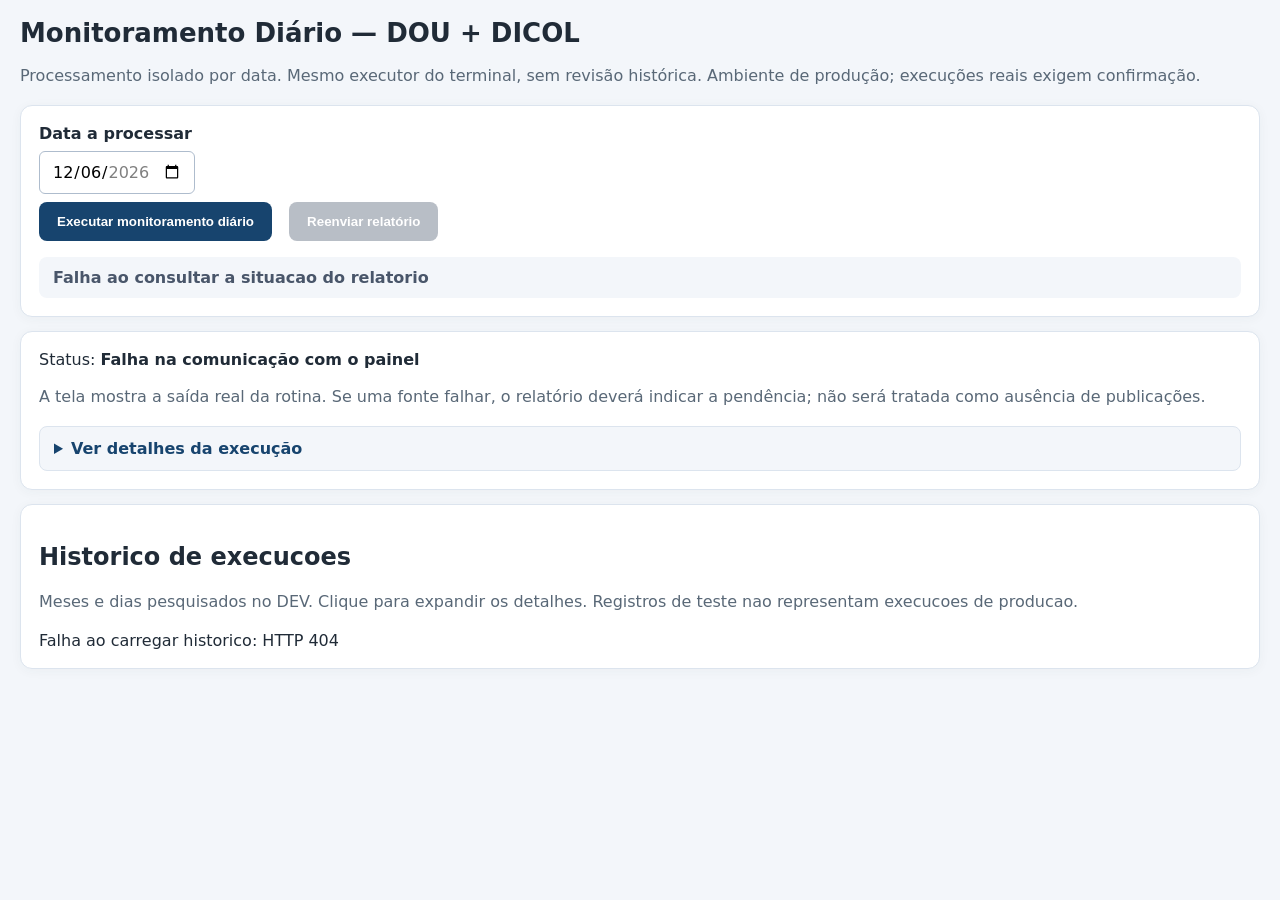
==== backend/runners/painel_dia_prod.html @ 5c3e3b4b "Atualiza monitoramento DOU DICOL e prepara painel diario PROD" ====
<!doctype html><html lang="pt-BR"><head><meta charset="utf-8"><meta name="viewport" content="width=device-width,initial-scale=1"><title>DOU + DICOL — Monitoramento diário PROD</title>
<style>
:root{font-family:system-ui,-apple-system,Arial,sans-serif;color:#202b37;background:#f3f6fa}*{box-sizing:border-box}
main{max-width:1400px;margin:18px auto;padding:0 12px}h1{font-size:26px;margin-bottom:6px}p{line-height:1.55}.muted{color:#596877}.panel{border:1px solid #dce4ee;background:white;border-radius:12px;padding:18px;margin:14px 0;box-shadow:0 2px 12px #263a4a0b}label{font-weight:600;display:block;margin-bottom:8px}input{padding:10px 12px;border:1px solid #aebccd;border-radius:6px;font:inherit}button{cursor:pointer;border:0;border-radius:8px;padding:12px 18px;font-weight:650;background:#17446e;color:#fff;margin:8px 12px 4px 0}button.secondary{background:#48566b}button:disabled{opacity:.5;cursor:default}pre{font:12px/1.55 ui-monospace,Consolas,monospace;color:#d7f3e7;background:#162532;padding:20px;border-radius:8px;overflow:auto;max-height:62vh;white-space:pre-wrap;overflow-wrap:anywhere}.warning{border-left:4px solid #bf7b10;padding:9px 13px;background:#fff9e8}.status{font-weight:700}
</style>
<style>
.hist-ok{color:#17623c;font-weight:650}
.hist-alerta{color:#996000;font-weight:650}
.hist-erro{color:#a52727;font-weight:650}
.historico-dia summary{line-height:1.6}
</style>

<style>
.hist-erro-detalhe{
  color:#596877;
  font-weight:400;
}
</style>

<style>
@keyframes girarExecucao { to { transform:rotate(360deg); } }
#indicadorProcessamento {
  display:none;
  margin:14px 0;
  padding:12px 15px;
  border-radius:8px;
  background:#fff5d9;
  border:1px solid #e5bb58;
  color:#805200;
  font-weight:700;
}
#indicadorProcessamento.ativo {
  display:flex;
  align-items:center;
  gap:12px;
}
#indicadorProcessamento.ativo::before {
  content:"";
  width:18px;
  height:18px;
  border:3px solid #e4c987;
  border-top-color:#805200;
  border-radius:50%;
  animation:girarExecucao .8s linear infinite;
}
#dia:disabled, #btnRun:disabled { cursor:not-allowed; opacity:.55; }
</style>

<style>
#detalhesExecucao {
  margin-top:16px;
}
#detalhesExecucao summary {
  cursor:pointer;
  font-weight:650;
  color:#17446e;
  padding:12px 14px;
  border:1px solid #dce4ee;
  border-radius:8px;
  background:#f3f6fa;
}
#detalhesExecucao[open] summary {
  border-radius:8px 8px 0 0;
}
#detalhesExecucao pre {
  margin-top:8px;
}
</style>
</head><body><main>
<h1>Monitoramento Di&aacute;rio &mdash; DOU + DICOL</h1><p class="muted">Processamento isolado por data. Mesmo executor do terminal, sem revisão histórica. Ambiente de produção; execuções reais exigem confirmação.</p>
<div class="panel"><label for="dia">Data a processar</label><input type="date" id="dia"  min="2026-01-01" max="2026-12-31"><div><button id="btnRun">Executar monitoramento di&aacute;rio</button>
<button id="btnReenviar" class="secondary" disabled>
  Reenviar relat&oacute;rio
</button></div>
<div id="situacaoRelatorio"
     role="status"
     aria-live="polite"
     style="margin-top:12px;font-weight:600">
  Consultando situa&ccedil;&atilde;o do relat&oacute;rio...
</div></div>
<div id="indicadorProcessamento" role="status" aria-live="polite">PROCESSAMENTO EM ANDAMENTO &mdash; aguarde a conclus&atilde;o.</div><div class="panel"><div>Status: <span id="status" class="status">Sem execução</span></div><p class="muted">A tela mostra a saída real da rotina. Se uma fonte falhar, o relatório deverá indicar a pendência; não será tratada como ausência de publicações.</p><details id="detalhesExecucao"><summary>Ver detalhes da execu&ccedil;&atilde;o</summary><pre id="saida">Nenhum processo iniciado.</pre></details></div>

<style>
.historico-mes,.historico-dia{
  border:1px solid #dce4ee;border-radius:8px;
  margin:8px 0;background:#fff;overflow:hidden
}
.historico-mes summary,.historico-dia summary{
  padding:13px 15px;cursor:pointer;font-weight:650
}
.historico-dia{margin:8px 12px}
.historico-dia summary{font-weight:500}
.historico-detalhes{padding:8px 14px 15px}
.historico-linha{
  display:grid;grid-template-columns:minmax(160px,1fr) minmax(140px,1fr);
  gap:10px;padding:9px 0;border-bottom:1px solid #e8edf3;
  font-size:14px
}
.historico-linha:last-child{border-bottom:0}
.historico-status{overflow-wrap:anywhere}
.historico-vazio{color:#596877;padding:12px}
@media(max-width:520px){
  .historico-linha{grid-template-columns:1fr;gap:3px}
}
</style>

<section class="panel">
  <h2>Historico de execucoes</h2>
  <p class="muted">
    Meses e dias pesquisados no DEV. Clique para expandir os detalhes.
    Registros de teste nao representam execucoes de producao.
  </p>
  <div id="historico">Carregando historico...</div>
</section>
<script>
const dia=document.querySelector('#dia'), statusEl=document.querySelector('#status'), saida=document.querySelector('#saida');
const botoes=[document.querySelector('#btnRun')];
async function atualizar(){try{const r=await fetch('/api/status',{cache:'no-store'});const j=await r.json();statusEl.textContent=j.status+(j.data?' — '+j.data:'');saida.textContent=j.saida||'Sem saída ainda';saida.scrollTop=saida.scrollHeight;const ocup=j.status==='EM_EXECUCAO';
botoes.forEach(b=>b.disabled=ocup);
dia.disabled=ocup;
document.querySelector('#indicadorProcessamento').classList.toggle('ativo',ocup)}catch(e){statusEl.textContent='Falha na comunicação com o painel'}}
async function executar(modo){if(modo==='executar'&&!confirm('Executar a pesquisa real para '+dia.value+' e enviar o e-mail aos destinatários configurados no PROD?'))return;
 botoes.forEach(b=>b.disabled=true);
dia.disabled=true;
document.querySelector('#indicadorProcessamento').classList.add('ativo');
statusEl.textContent='PROCESSAMENTO EM ANDAMENTO';
try{const r=await fetch('/api/executar',{method:'POST',headers:{'Content-Type':'application/json'},body:JSON.stringify({data:dia.value,modo})});const j=await r.json();if(!r.ok){alert(j.erro||'Erro ao iniciar');await atualizar();return;}await atualizar();}catch(e){alert('Falha: '+e);await atualizar();}}
botoes[0].onclick=()=>executar('executar');atualizar();setInterval(atualizar,2500);

const historicoEl=document.querySelector('#historico');
const escapar=s=>String(s??'').replace(/[&<>"']/g,c=>({
  '&':'&amp;','<':'&lt;','>':'&gt;','"':'&quot;',"'":'&#39;'
}[c]));
const dataLocal=()=>{
  const d=new Date();
  const a=d.getFullYear(),m=String(d.getMonth()+1).padStart(2,'0');
  const dia=String(d.getDate()).padStart(2,'0');
  return `${a}-${m}-${dia}`;
};
dia.value=dataLocal();
dia.max=dataLocal();


function formatarMes(valor){
  const [ano,mes]=String(valor).split('-').map(Number);
  if(!ano || !mes || mes<1 || mes>12)return valor;
  const data=new Date(ano,mes-1,1);
  const texto=data.toLocaleDateString('pt-BR',{month:'long',year:'numeric'});
  return texto.charAt(0).toUpperCase()+texto.slice(1);
}
function formatarDia(valor){
  const partes=String(valor).split('-');
  return partes.length===3
    ? partes[2]+'/'+partes[1]+'/'+partes[0] : valor;
}
function formatarStatus(valor){
  const mapa={
    'PESQUISADO':'Pesquisado',
    'PESQUISADO_SEM_PUBLICACAO':'Pesquisado, sem publicacoes',
    'NAO_FOI_POSSIVEL_PESQUISAR':'Nao pesquisado',
    'NAO_CONFIRMADO':'Nao confirmado',
    'SEM_CONFIRMACAO':'Sem confirmacao',
    'GERACAO_NAO_CONFIRMADA':'Geracao nao confirmada',
    'RESUMO_REGISTRADO':'Relatorio registrado',
    'GERADO':'Relatório gerado',
    'INTEGRAL':'Integral',
    'PARCIAL':'Parcial',
    'NAO_CONFIRMADA':'Nao confirmada',
    'PENDENTE_OU_FALHA':'Pendente ou falha',
    'SEM_REGISTRO':'Sem registro',
    'ENVIADO':'Enviado',
    'FALHA_ENVIO':'Falha no envio',
    'ENVIO_INDETERMINADO':'Envio indeterminado',
    'BLOQUEADO_SEM_DESTINATARIO_AUTORIZADO':'Envio bloqueado'
  };
  return mapa[valor]||String(valor||'Sem registro').replaceAll('_',' ');
}
function classeStatus(valor){
  const s=String(valor||'');
  if(['INTEGRAL','PESQUISADO','ENVIADO','RESUMO_REGISTRADO','GERADO'].includes(s))
    return 'hist-ok';
  if(['PARCIAL','NAO_CONFIRMADA','NAO_CONFIRMADO',
      'SEM_CONFIRMACAO','SEM_REGISTRO'].includes(s))
    return 'hist-alerta';
  return 'hist-erro';
}

let assinaturaHistorico='';
async function atualizarHistorico(){
  try{
    const r=await fetch('/api/historico',{cache:'no-store'});
    if(!r.ok)throw Error('HTTP '+r.status);
    const j=await r.json();
    const assinatura=JSON.stringify(j);
    if(assinatura===assinaturaHistorico)return;
    assinaturaHistorico=assinatura;

    const abertos=new Set(
      Array.from(historicoEl.querySelectorAll('details[open]'))
        .map(e=>e.dataset.chave)
    );

    const meses=Array.isArray(j.meses)?j.meses:[];
    if(!meses.length){
      historicoEl.innerHTML='<p class="historico-vazio">Nenhuma execucao registrada.</p>';
      return;
    }

    historicoEl.innerHTML=meses.map(m=>{
      const mes=String(m.mes||'');
      const dias=Array.isArray(m.dias)?m.dias:[];
      return `<details class="historico-mes" data-chave="${escapar(mes)}">
        <summary>${escapar(formatarMes(mes))} - ${dias.length} dia(s)</summary>
        ${dias.map(d=>{
          const chave=String(d.data||'');
          const atividades=Array.isArray(d.atividades)?d.atividades:[];
          return `<details class="historico-dia" data-chave="${escapar(chave)}">
            <summary>${escapar(formatarDia(chave))} - Cobertura: <span class="${classeStatus(d.cobertura)}">${escapar(formatarStatus(d.cobertura))}</span> - E-mail: <span class="${classeStatus(d.email)}">${escapar(formatarStatus(d.email))}</span></summary>
            <div class="historico-detalhes">
              ${atividades.map(a=>`<div class="historico-linha">
                <span>${escapar(a.atividade)}</span>
                <span class="historico-status">
                  <span class="${classeStatus(a.status)}">${escapar(formatarStatus(a.status))}</span>
                  ${a.total!==undefined?` (${escapar(a.concluidos)}/${escapar(a.total)})`:''}
                  ${a.erro?` <span class="hist-erro-detalhe">- ${escapar(a.erro)}</span>`:''}
                </span>
              </div>`).join('')}
            </div>
          </details>`;
        }).join('')}
      </details>`;
    }).join('');

    historicoEl.querySelectorAll('details').forEach(e=>{
      if(abertos.has(e.dataset.chave))e.open=true;
    });
  }catch(e){
    historicoEl.textContent='Falha ao carregar historico: '+e.message;
  }
}
atualizarHistorico();
setInterval(atualizarHistorico,10000);

</script></main>
<style>
#btnReenviar:disabled {
  opacity:.38;
  cursor:not-allowed;
}
#situacaoRelatorio {
  padding:11px 14px;
  background:#f3f6fa;
  border-radius:8px;
  color:#49566a;
}
</style>
<script>
(function(){
  const data=document.querySelector('#dia');
  const btnRun=document.querySelector('#btnRun');
  const btnRe=document.querySelector('#btnReenviar');
  const aviso=document.querySelector('#situacaoRelatorio');

  let versao=0;
  let bloqueioLocal=false;

  async function verificar(){
    const atual=++versao;
    const diaSelecionado=data.value;

    btnRe.disabled=true;

    try{
      const [resposta,statusResposta]=await Promise.all([
        fetch('/api/situacao_relatorio?data='+
          encodeURIComponent(diaSelecionado),{cache:'no-store'}),
        fetch('/api/status',{cache:'no-store'})
      ]);

      const info=await resposta.json();
      const execucao=await statusResposta.json();

      if(atual!==versao || data.value!==diaSelecionado)return;

      const ocupado=execucao.status==='EM_EXECUCAO';

      data.disabled=ocupado;
      btnRun.disabled=ocupado;

      if(!resposta.ok){
        aviso.textContent=info.erro||
          'Nao foi possivel consultar o relatorio';
        btnRe.disabled=true;
        return;
      }

      aviso.textContent=info.mensagem;
      aviso.style.color=info.gerado?'#17623c':'#805200';

      btnRe.disabled=ocupado||bloqueioLocal||!info.reenviavel;

    }catch(erro){
      if(atual!==versao)return;
      btnRe.disabled=true;
      aviso.textContent='Falha ao consultar a situacao do relatorio';
    }
  }

  btnRe.addEventListener('click',async function(){
    if(btnRe.disabled || bloqueioLocal)return;

    const diaSelecionado=data.value;

    if(!confirm(
      'Reenviar o relatorio de '+diaSelecionado+
      ' aos destinatarios configurados no PROD? '+
      'As pesquisas nao serao repetidas.'
    ))return;

    bloqueioLocal=true;
    data.disabled=true;
    btnRun.disabled=true;
    btnRe.disabled=true;
    aviso.textContent='REENVIO EM ANDAMENTO';

    try{
      const resposta=await fetch('/api/reenviar',{
        method:'POST',
        headers:{'Content-Type':'application/json'},
        body:JSON.stringify({
          data:diaSelecionado,
          confirmacao:'REENVIAR_RELATORIO'
        })
      });

      const info=await resposta.json();

      if(!resposta.ok){
        alert(info.erro||'Falha ao iniciar reenvio');
      }else{
        aviso.textContent=
          'Reenvio iniciado. Acompanhe o status da execucao.';
      }

    }catch(erro){
      alert('Falha na comunicacao: '+erro);
    }finally{
      bloqueioLocal=false;
      await verificar();
    }
  });

  data.addEventListener('change',verificar);
  btnRun.addEventListener('click',()=>{
    btnRe.disabled=true;
    aviso.textContent='Iniciando monitoramento...';
  });

  verificar();
  setInterval(verificar,2500);
})();
</script>
</body></html>
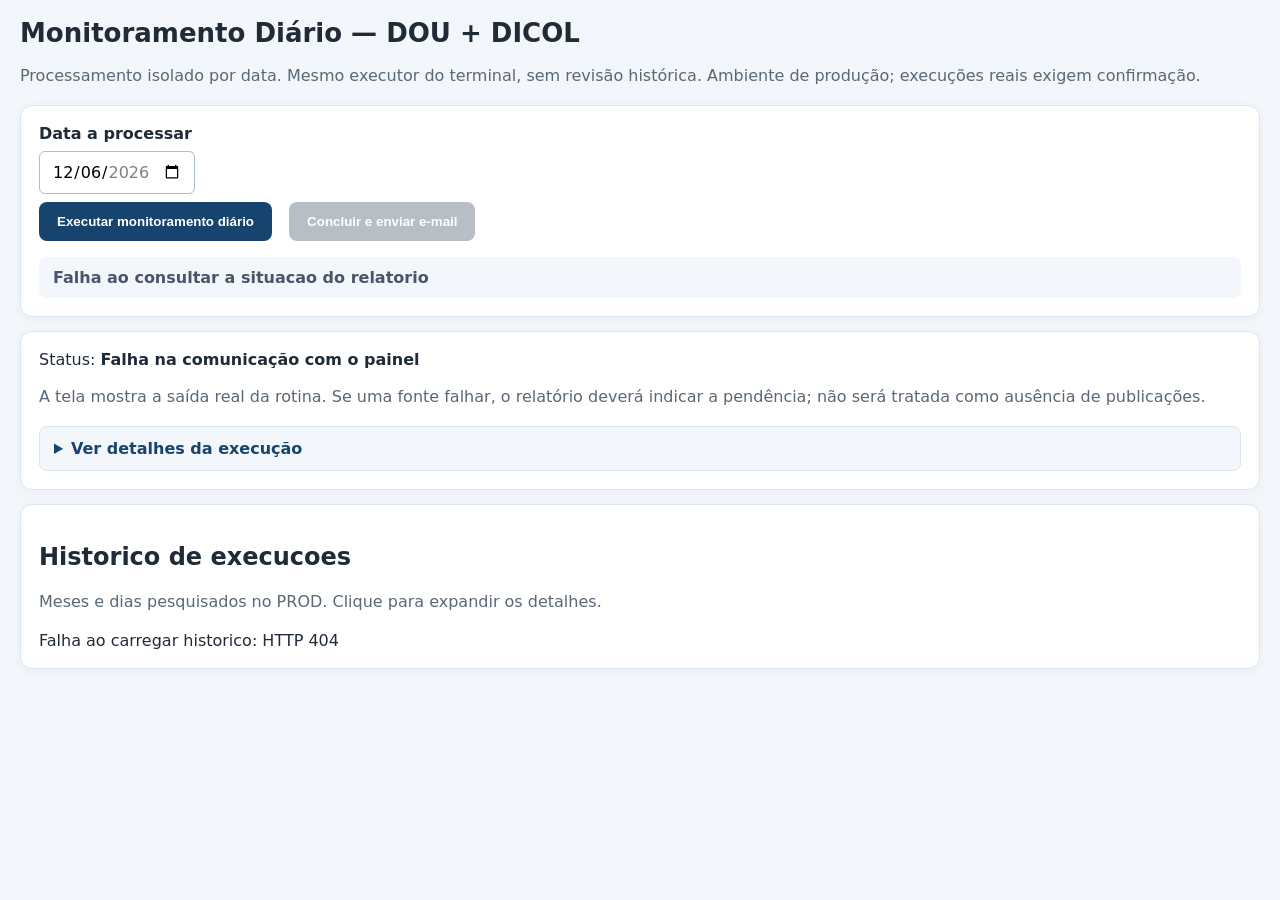
==== commit d8b1b2a7: "Painel DOU - concluir email e reprocessar pendencias" ====
--- a/backend/runners/painel_dia_prod.html
+++ b/backend/runners/painel_dia_prod.html
@@ -70,7 +70,7 @@
 <h1>Monitoramento Di&aacute;rio &mdash; DOU + DICOL</h1><p class="muted">Processamento isolado por data. Mesmo executor do terminal, sem revisão histórica. Ambiente de produção; execuções reais exigem confirmação.</p>
 <div class="panel"><label for="dia">Data a processar</label><input type="date" id="dia"  min="2026-01-01" max="2026-12-31"><div><button id="btnRun">Executar monitoramento di&aacute;rio</button>
 <button id="btnReenviar" class="secondary" disabled>
-  Reenviar relat&oacute;rio
+  Concluir e enviar e-mail
 </button></div>
 <div id="situacaoRelatorio"
      role="status"
@@ -107,8 +107,7 @@
 <section class="panel">
   <h2>Historico de execucoes</h2>
   <p class="muted">
-    Meses e dias pesquisados no DEV. Clique para expandir os detalhes.
-    Registros de teste nao representam execucoes de producao.
+    Meses e dias pesquisados no PROD. Clique para expandir os detalhes.
   </p>
   <div id="historico">Carregando historico...</div>
 </section>
@@ -119,7 +118,7 @@
 botoes.forEach(b=>b.disabled=ocup);
 dia.disabled=ocup;
 document.querySelector('#indicadorProcessamento').classList.toggle('ativo',ocup)}catch(e){statusEl.textContent='Falha na comunicação com o painel'}}
-async function executar(modo){if(modo==='executar'&&!confirm('Executar a pesquisa real para '+dia.value+' e enviar o e-mail aos destinatários configurados no PROD?'))return;
+async function executar(modo){if(modo==='executar'&&!confirm((botoes[0].textContent.includes('Reprocessar')?'Reprocessar somente pendências registradas para ':'Executar a pesquisa real para ')+dia.value+'? Se a cobertura ficar completa, o sistema poderá enviar o e-mail configurado no PROD.'))return;
  botoes.forEach(b=>b.disabled=true);
 dia.disabled=true;
 document.querySelector('#indicadorProcessamento').classList.add('ativo');
@@ -263,6 +262,7 @@
 
   let versao=0;
   let bloqueioLocal=false;
+  let execucaoOcupada=false;
 
   async function verificar(){
     const atual=++versao;
@@ -283,9 +283,10 @@
       if(atual!==versao || data.value!==diaSelecionado)return;
 
       const ocupado=execucao.status==='EM_EXECUCAO';
-
-      data.disabled=ocupado;
-      btnRun.disabled=ocupado;
+      execucaoOcupada=ocupado;
+
+      data.disabled=ocupado || bloqueioLocal;
+      btnRun.disabled=ocupado || bloqueioLocal;
 
       if(!resposta.ok){
         aviso.textContent=info.erro||
@@ -295,9 +296,10 @@
       }
 
       aviso.textContent=info.mensagem;
-      aviso.style.color=info.gerado?'#17623c':'#805200';
-
-      btnRe.disabled=ocupado||bloqueioLocal||!info.reenviavel;
+      aviso.style.color=info.cobertura_completa?'#17623c':'#805200';
+      btnRun.textContent=info.gerado?'Reprocessar pendências':'Executar monitoramento diário';
+      btnRun.disabled=ocupado||bloqueioLocal||!info.reprocessavel;
+      btnRe.disabled=ocupado||bloqueioLocal||!info.concluir_disponivel;
 
     }catch(erro){
       if(atual!==versao)return;
@@ -312,16 +314,16 @@
     const diaSelecionado=data.value;
 
     if(!confirm(
-      'Reenviar o relatorio de '+diaSelecionado+
+      'Concluir e enviar o relatorio de '+diaSelecionado+
       ' aos destinatarios configurados no PROD? '+
-      'As pesquisas nao serao repetidas.'
+      'Nenhuma pesquisa sera repetida.'
     ))return;
 
     bloqueioLocal=true;
     data.disabled=true;
     btnRun.disabled=true;
     btnRe.disabled=true;
-    aviso.textContent='REENVIO EM ANDAMENTO';
+    aviso.textContent='ENVIO DE EMAIL EM ANDAMENTO';
 
     try{
       const resposta=await fetch('/api/reenviar',{
@@ -329,7 +331,7 @@
         headers:{'Content-Type':'application/json'},
         body:JSON.stringify({
           data:diaSelecionado,
-          confirmacao:'REENVIAR_RELATORIO'
+          confirmacao:'CONCLUIR_EMAIL'
         })
       });
 
@@ -339,7 +341,7 @@
         alert(info.erro||'Falha ao iniciar reenvio');
       }else{
         aviso.textContent=
-          'Reenvio iniciado. Acompanhe o status da execucao.';
+          'Envio iniciado. Acompanhe o status da execucao.';
       }
 
     }catch(erro){
